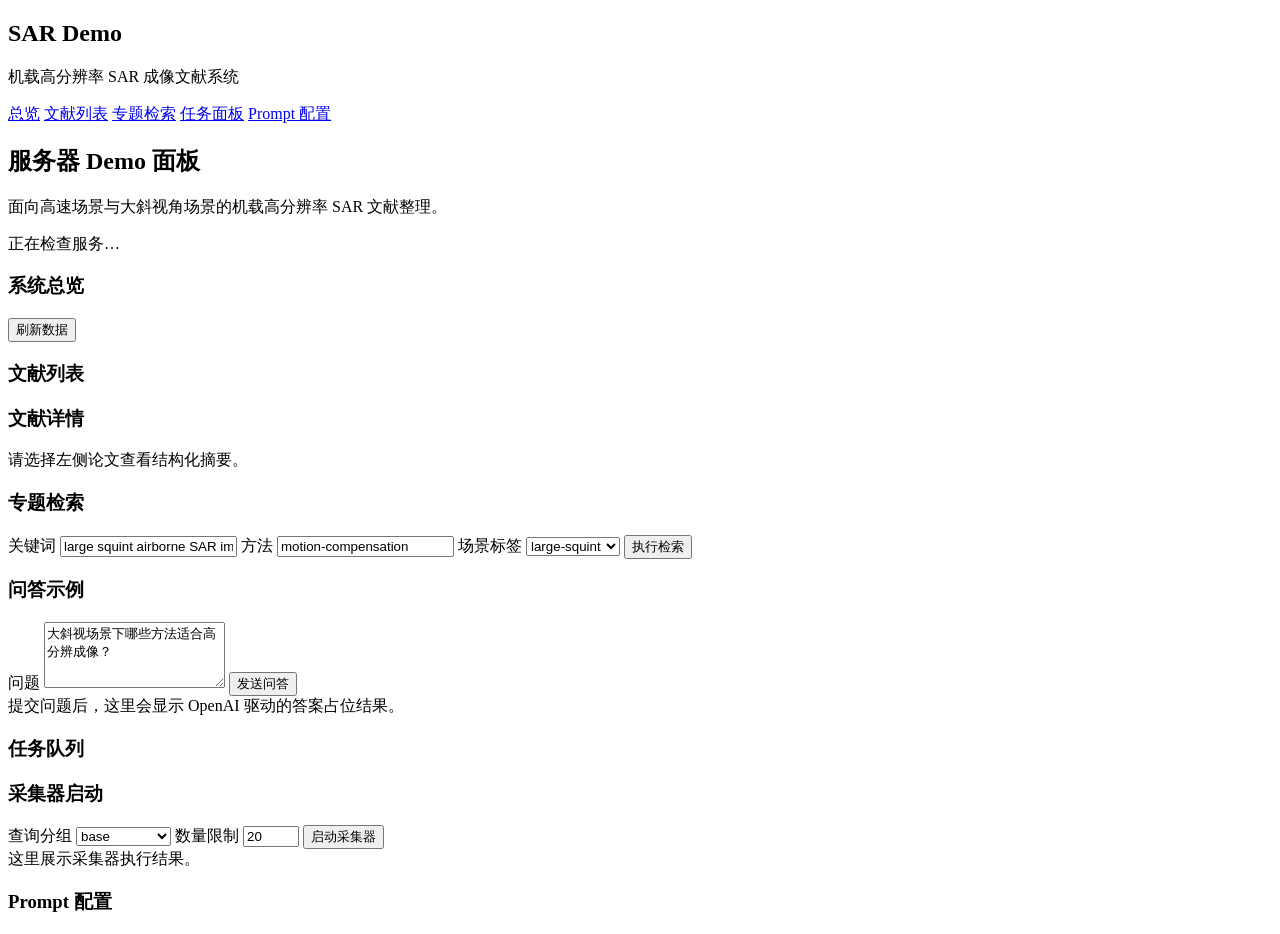
==== frontend/index.html @ 423e749d "Add frontend demo and Docker setup" ====
<!doctype html>
<html lang="zh-CN">
  <head>
    <meta charset="UTF-8" />
    <meta name="viewport" content="width=device-width, initial-scale=1.0" />
    <title>SAR Literature Demo</title>
    <link rel="stylesheet" href="/styles.css" />
  </head>
  <body>
    <div class="layout">
      <aside class="sidebar">
        <div class="brand">
          <h1>SAR Demo</h1>
          <p>机载高分辨率 SAR 成像文献系统</p>
        </div>
        <nav>
          <a href="#dashboard">总览</a>
          <a href="#papers">文献列表</a>
          <a href="#search">专题检索</a>
          <a href="#tasks">任务面板</a>
          <a href="#prompts">Prompt 配置</a>
        </nav>
      </aside>

      <main class="content">
        <header class="page-header">
          <div>
            <h2>服务器 Demo 面板</h2>
            <p>面向高速场景与大斜视角场景的机载高分辨率 SAR 文献整理。</p>
          </div>
          <div class="status-pill" id="health-status">正在检查服务…</div>
        </header>

        <section id="dashboard" class="panel">
          <div class="panel-header">
            <h3>系统总览</h3>
            <button id="refresh-button">刷新数据</button>
          </div>
          <div class="cards" id="stats-cards"></div>
        </section>

        <section id="papers" class="panel split">
          <div>
            <div class="panel-header">
              <h3>文献列表</h3>
            </div>
            <div id="paper-list" class="list"></div>
          </div>
          <div>
            <div class="panel-header">
              <h3>文献详情</h3>
            </div>
            <div id="paper-detail" class="detail empty-state">请选择左侧论文查看结构化摘要。</div>
          </div>
        </section>

        <section id="search" class="panel split-search">
          <div>
            <div class="panel-header">
              <h3>专题检索</h3>
            </div>
            <form id="search-form" class="search-form">
              <label>
                关键词
                <input name="query" type="text" value="large squint airborne SAR imaging" />
              </label>
              <label>
                方法
                <input name="method" type="text" value="motion-compensation" />
              </label>
              <label>
                场景标签
                <select name="tag">
                  <option value="large-squint">large-squint</option>
                  <option value="high-speed">high-speed</option>
                  <option value="airborne-sar">airborne-sar</option>
                </select>
              </label>
              <button type="submit">执行检索</button>
            </form>
            <div id="search-results" class="list compact"></div>
          </div>
          <div>
            <div class="panel-header">
              <h3>问答示例</h3>
            </div>
            <form id="qa-form" class="search-form">
              <label>
                问题
                <textarea name="question" rows="4">大斜视场景下哪些方法适合高分辨成像？</textarea>
              </label>
              <button type="submit">发送问答</button>
            </form>
            <div id="qa-answer" class="detail empty-state">提交问题后，这里会显示 OpenAI 驱动的答案占位结果。</div>
          </div>
        </section>

        <section id="tasks" class="panel split">
          <div>
            <div class="panel-header">
              <h3>任务队列</h3>
            </div>
            <div id="task-list" class="list compact"></div>
          </div>
          <div>
            <div class="panel-header">
              <h3>采集器启动</h3>
            </div>
            <form id="collector-form" class="search-form">
              <label>
                查询分组
                <select name="query_group">
                  <option value="base">base</option>
                  <option value="high_speed">high_speed</option>
                  <option value="large_squint">large_squint</option>
                </select>
              </label>
              <label>
                数量限制
                <input name="limit" type="number" min="1" max="200" value="20" />
              </label>
              <button type="submit">启动采集器</button>
            </form>
            <div id="collector-response" class="detail empty-state">这里展示采集器执行结果。</div>
          </div>
        </section>

        <section id="prompts" class="panel">
          <div class="panel-header">
            <h3>Prompt 配置</h3>
          </div>
          <div id="prompt-list" class="list compact"></div>
        </section>
      </main>
    </div>

    <script src="/app.js" type="module"></script>
  </body>
</html>
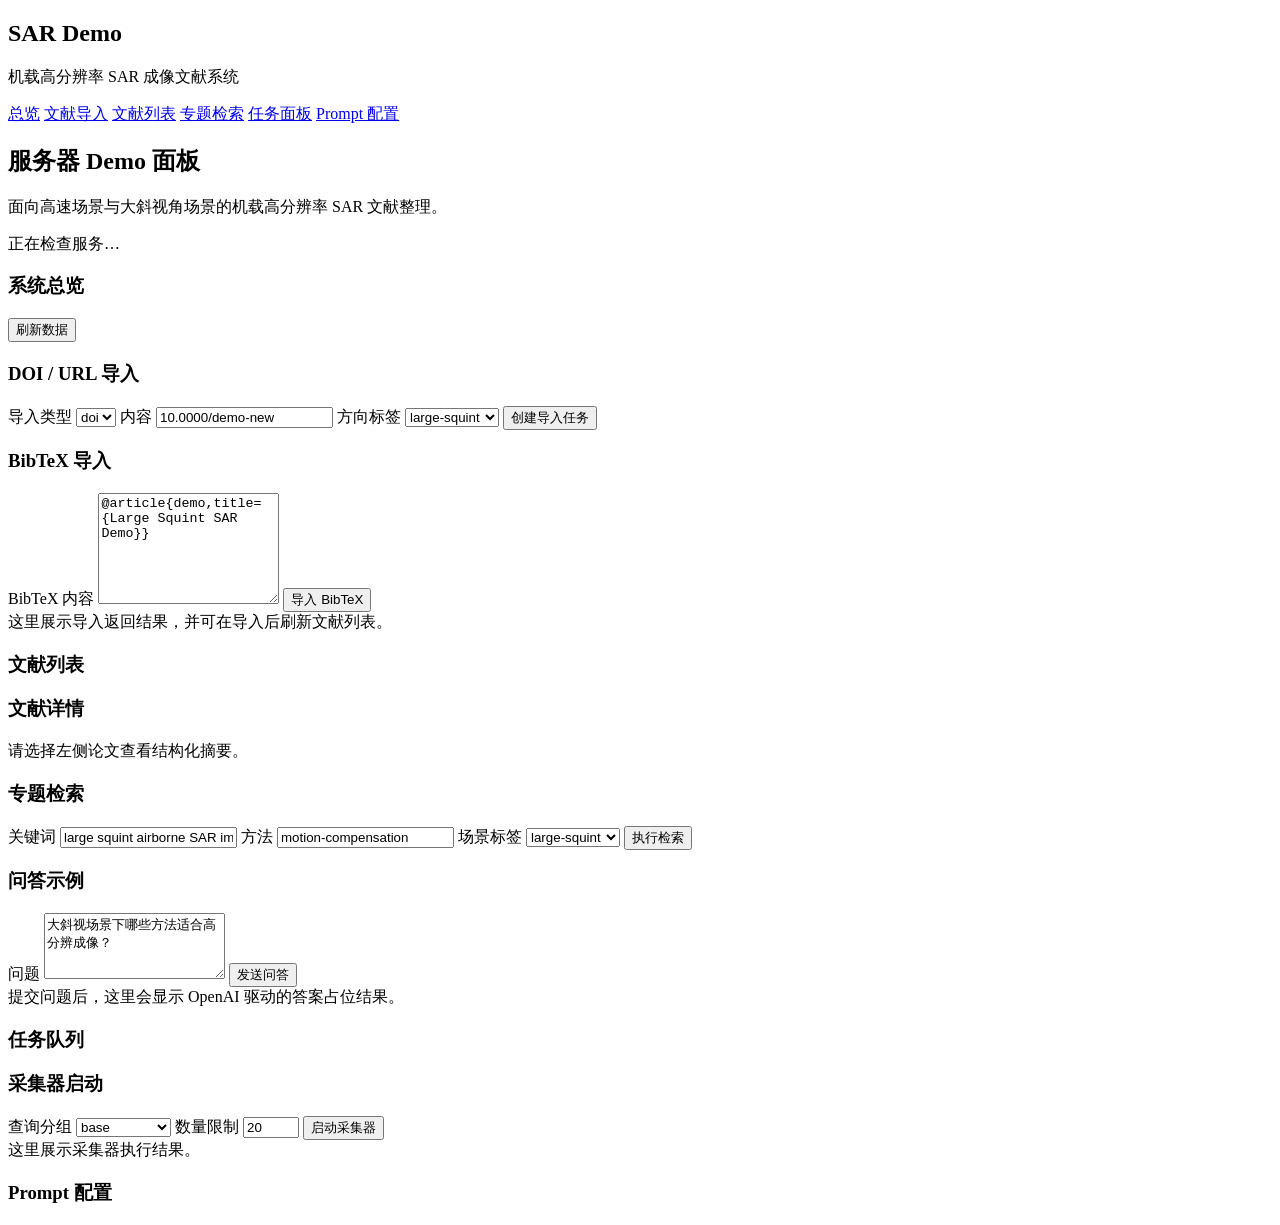
==== commit 37570c51: "Connect SAR demo to PostgreSQL models" ====
--- a/frontend/index.html
+++ b/frontend/index.html
@@ -15,6 +15,7 @@
         </div>
         <nav>
           <a href="#dashboard">总览</a>
+          <a href="#imports">文献导入</a>
           <a href="#papers">文献列表</a>
           <a href="#search">专题检索</a>
           <a href="#tasks">任务面板</a>
@@ -37,6 +38,49 @@
             <button id="refresh-button">刷新数据</button>
           </div>
           <div class="cards" id="stats-cards"></div>
+        </section>
+
+        <section id="imports" class="panel split-search">
+          <div>
+            <div class="panel-header">
+              <h3>DOI / URL 导入</h3>
+            </div>
+            <form id="import-form" class="search-form">
+              <label>
+                导入类型
+                <select name="import_type">
+                  <option value="doi">doi</option>
+                  <option value="url">url</option>
+                </select>
+              </label>
+              <label>
+                内容
+                <input name="value" type="text" value="10.0000/demo-new" />
+              </label>
+              <label>
+                方向标签
+                <select name="direction_hint">
+                  <option value="large-squint">large-squint</option>
+                  <option value="high-speed">high-speed</option>
+                  <option value="airborne-sar">airborne-sar</option>
+                </select>
+              </label>
+              <button type="submit">创建导入任务</button>
+            </form>
+          </div>
+          <div>
+            <div class="panel-header">
+              <h3>BibTeX 导入</h3>
+            </div>
+            <form id="bibtex-form" class="search-form">
+              <label>
+                BibTeX 内容
+                <textarea name="bibtex" rows="7">@article{demo,title={Large Squint SAR Demo}}</textarea>
+              </label>
+              <button type="submit">导入 BibTeX</button>
+            </form>
+            <div id="import-response" class="detail empty-state">这里展示导入返回结果，并可在导入后刷新文献列表。</div>
+          </div>
         </section>
 
         <section id="papers" class="panel split">
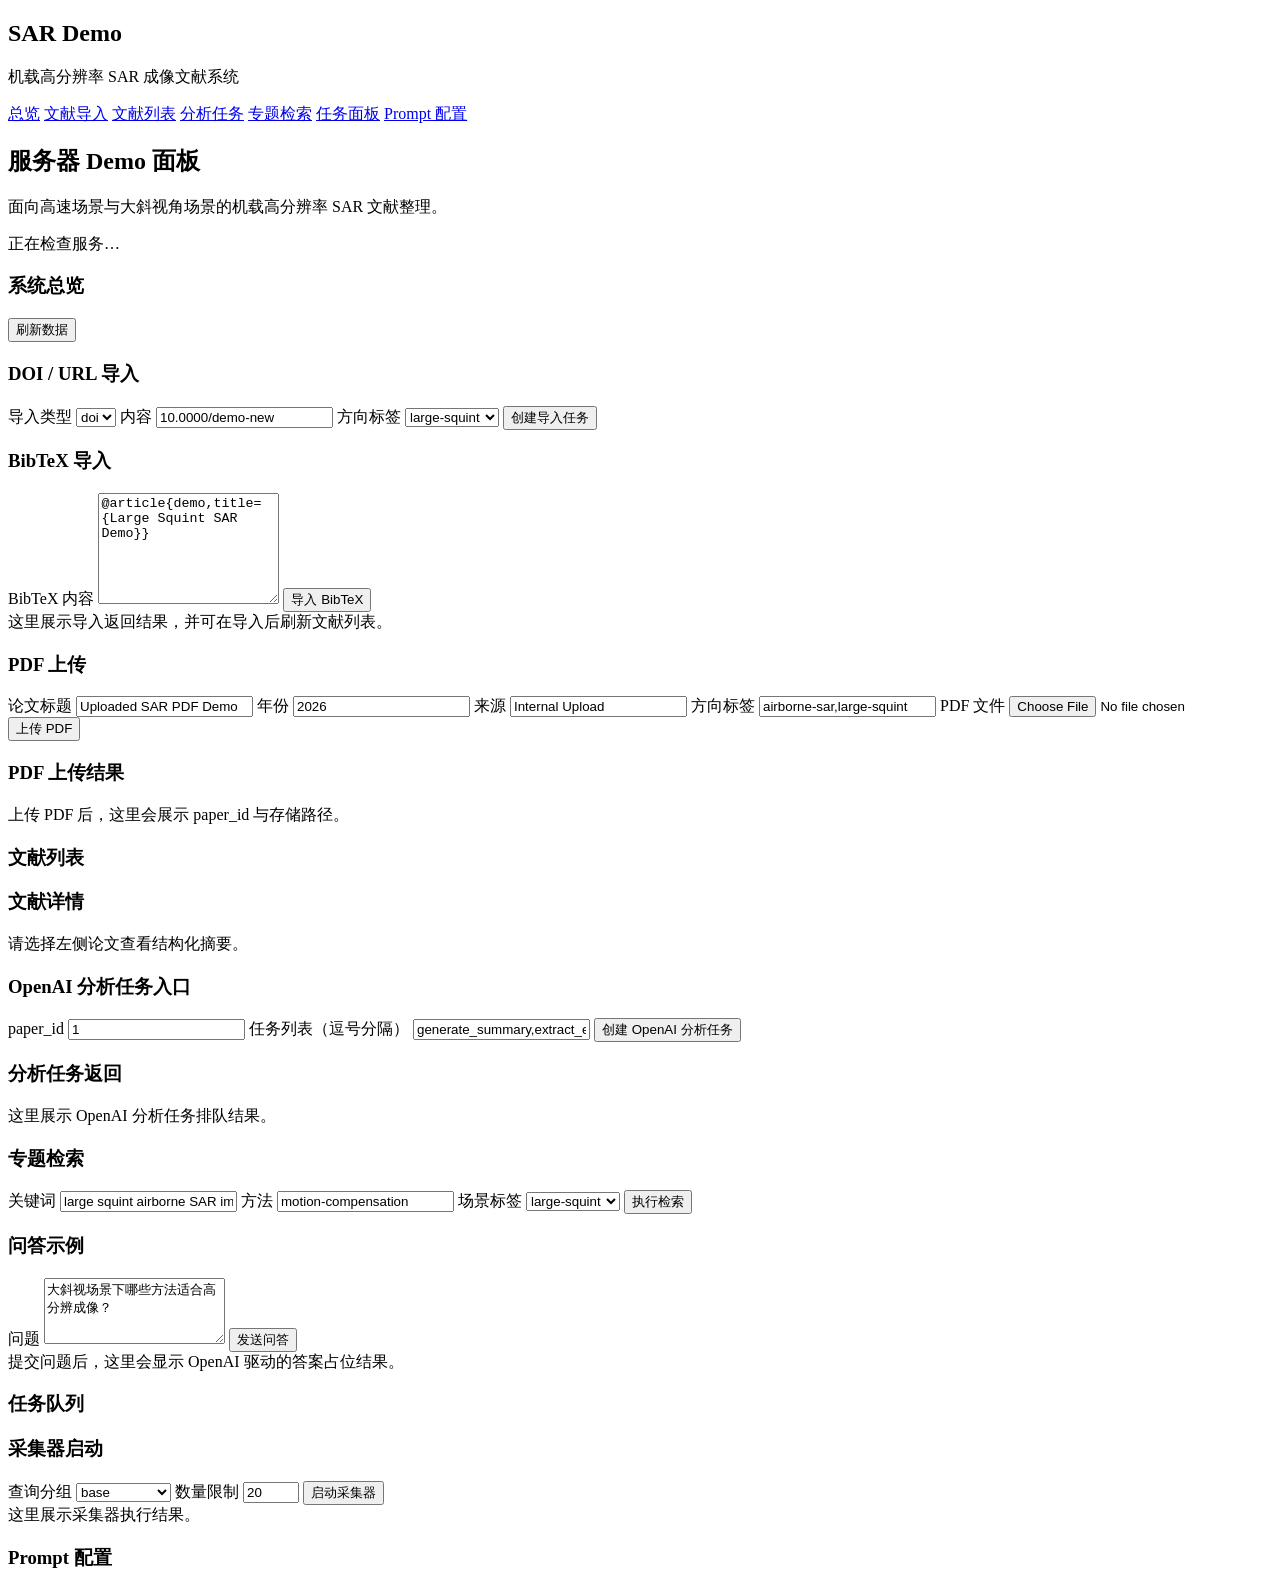
==== commit e0646b32: "Add PDF upload and OpenAI queue entry" ====
--- a/frontend/index.html
+++ b/frontend/index.html
@@ -17,6 +17,7 @@
           <a href="#dashboard">总览</a>
           <a href="#imports">文献导入</a>
           <a href="#papers">文献列表</a>
+          <a href="#analysis">分析任务</a>
           <a href="#search">专题检索</a>
           <a href="#tasks">任务面板</a>
           <a href="#prompts">Prompt 配置</a>
@@ -83,6 +84,43 @@
           </div>
         </section>
 
+        <section id="pdf-upload" class="panel split-search">
+          <div>
+            <div class="panel-header">
+              <h3>PDF 上传</h3>
+            </div>
+            <form id="pdf-form" class="search-form">
+              <label>
+                论文标题
+                <input name="title" type="text" value="Uploaded SAR PDF Demo" />
+              </label>
+              <label>
+                年份
+                <input name="year" type="number" value="2026" />
+              </label>
+              <label>
+                来源
+                <input name="venue" type="text" value="Internal Upload" />
+              </label>
+              <label>
+                方向标签
+                <input name="direction_hint" type="text" value="airborne-sar,large-squint" />
+              </label>
+              <label>
+                PDF 文件
+                <input name="file" type="file" accept="application/pdf" />
+              </label>
+              <button type="submit">上传 PDF</button>
+            </form>
+          </div>
+          <div>
+            <div class="panel-header">
+              <h3>PDF 上传结果</h3>
+            </div>
+            <div id="pdf-response" class="detail empty-state">上传 PDF 后，这里会展示 paper_id 与存储路径。</div>
+          </div>
+        </section>
+
         <section id="papers" class="panel split">
           <div>
             <div class="panel-header">
@@ -95,6 +133,31 @@
               <h3>文献详情</h3>
             </div>
             <div id="paper-detail" class="detail empty-state">请选择左侧论文查看结构化摘要。</div>
+          </div>
+        </section>
+
+        <section id="analysis" class="panel split-search">
+          <div>
+            <div class="panel-header">
+              <h3>OpenAI 分析任务入口</h3>
+            </div>
+            <form id="analysis-form" class="search-form">
+              <label>
+                paper_id
+                <input id="analysis-paper-id" name="paper_id" type="number" value="1" />
+              </label>
+              <label>
+                任务列表（逗号分隔）
+                <input name="task_types" type="text" value="generate_summary,extract_entities,recommend_tags" />
+              </label>
+              <button type="submit">创建 OpenAI 分析任务</button>
+            </form>
+          </div>
+          <div>
+            <div class="panel-header">
+              <h3>分析任务返回</h3>
+            </div>
+            <div id="analysis-response" class="detail empty-state">这里展示 OpenAI 分析任务排队结果。</div>
           </div>
         </section>
 
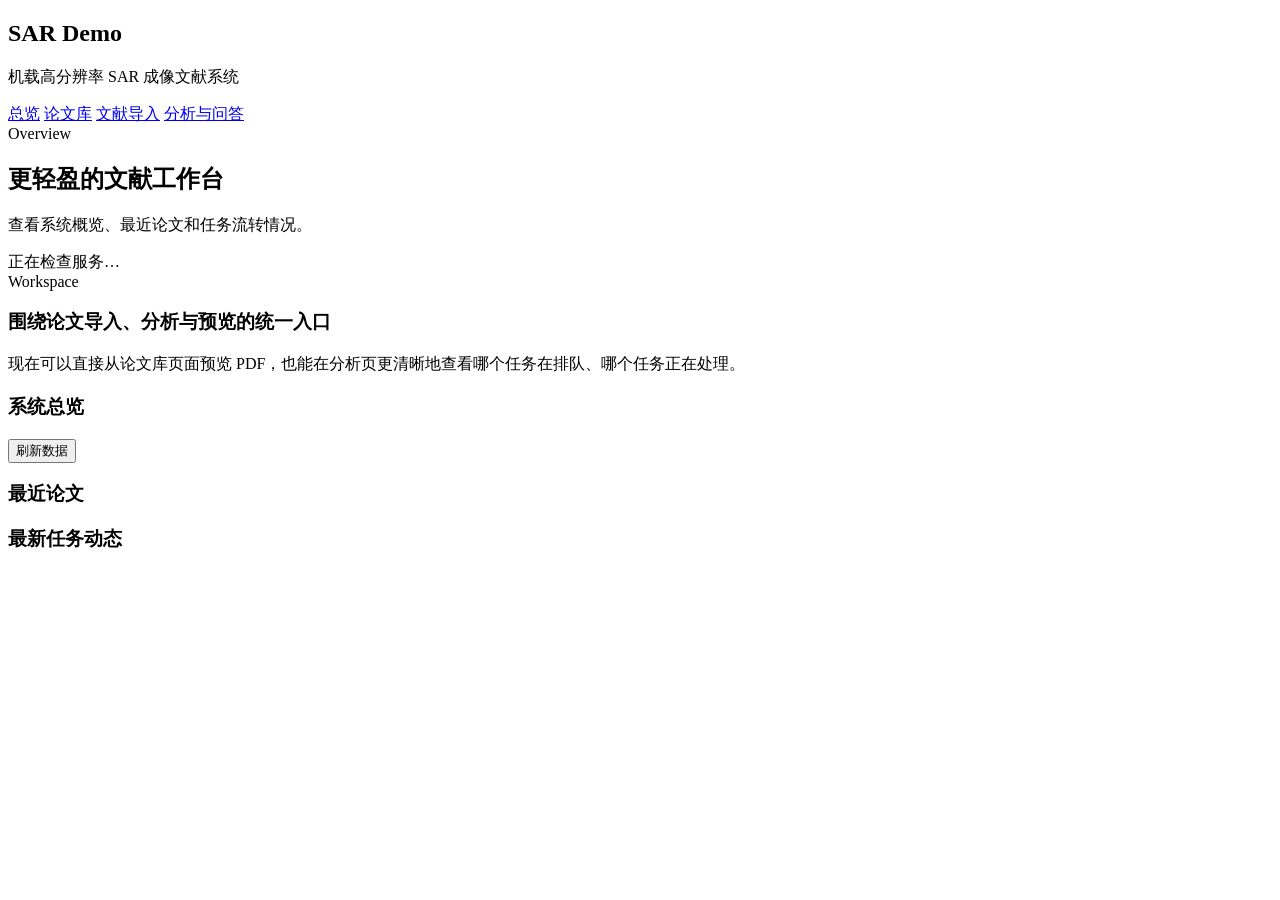
==== commit b85daa44: "Refresh UI and add PDF preview" ====
--- a/frontend/index.html
+++ b/frontend/index.html
@@ -3,7 +3,7 @@
   <head>
     <meta charset="UTF-8" />
     <meta name="viewport" content="width=device-width, initial-scale=1.0" />
-    <title>SAR Literature Demo</title>
+    <title>SAR Demo · Dashboard</title>
     <link rel="stylesheet" href="/styles.css" />
   </head>
   <body>
@@ -14,233 +14,47 @@
           <p>机载高分辨率 SAR 成像文献系统</p>
         </div>
         <nav>
-          <a href="#dashboard">总览</a>
-          <a href="#imports">文献导入</a>
-          <a href="#papers">文献列表</a>
-          <a href="#analysis">分析任务</a>
-          <a href="#search">专题检索</a>
-          <a href="#tasks">任务面板</a>
-          <a href="#prompts">Prompt 配置</a>
+          <a href="/index.html" data-nav="dashboard">总览</a>
+          <a href="/papers.html" data-nav="papers">论文库</a>
+          <a href="/imports.html" data-nav="imports">文献导入</a>
+          <a href="/analysis.html" data-nav="analysis">分析与问答</a>
         </nav>
       </aside>
-
       <main class="content">
         <header class="page-header">
           <div>
-            <h2>服务器 Demo 面板</h2>
-            <p>面向高速场景与大斜视角场景的机载高分辨率 SAR 文献整理。</p>
+            <div class="eyebrow">Overview</div>
+            <h2>更轻盈的文献工作台</h2>
+            <p>查看系统概览、最近论文和任务流转情况。</p>
           </div>
           <div class="status-pill" id="health-status">正在检查服务…</div>
         </header>
-
-        <section id="dashboard" class="panel">
-          <div class="panel-header">
-            <h3>系统总览</h3>
-            <button id="refresh-button">刷新数据</button>
-          </div>
-          <div class="cards" id="stats-cards"></div>
-        </section>
-
-        <section id="imports" class="panel split-search">
-          <div>
-            <div class="panel-header">
-              <h3>DOI / URL 导入</h3>
-            </div>
-            <form id="import-form" class="search-form">
-              <label>
-                导入类型
-                <select name="import_type">
-                  <option value="doi">doi</option>
-                  <option value="url">url</option>
-                </select>
-              </label>
-              <label>
-                内容
-                <input name="value" type="text" value="10.0000/demo-new" />
-              </label>
-              <label>
-                方向标签
-                <select name="direction_hint">
-                  <option value="large-squint">large-squint</option>
-                  <option value="high-speed">high-speed</option>
-                  <option value="airborne-sar">airborne-sar</option>
-                </select>
-              </label>
-              <button type="submit">创建导入任务</button>
-            </form>
+        <section class="panel split-search dashboard-highlight">
+          <div class="hero-card">
+            <div class="eyebrow">Workspace</div>
+            <h3>围绕论文导入、分析与预览的统一入口</h3>
+            <p class="muted-text">现在可以直接从论文库页面预览 PDF，也能在分析页更清晰地查看哪个任务在排队、哪个任务正在处理。</p>
           </div>
           <div>
             <div class="panel-header">
-              <h3>BibTeX 导入</h3>
+              <h3>系统总览</h3>
+              <button id="refresh-button">刷新数据</button>
             </div>
-            <form id="bibtex-form" class="search-form">
-              <label>
-                BibTeX 内容
-                <textarea name="bibtex" rows="7">@article{demo,title={Large Squint SAR Demo}}</textarea>
-              </label>
-              <button type="submit">导入 BibTeX</button>
-            </form>
-            <div id="import-response" class="detail empty-state">这里展示导入返回结果，并可在导入后刷新文献列表。</div>
+            <div class="cards" id="stats-cards"></div>
           </div>
         </section>
-
-        <section id="pdf-upload" class="panel split-search">
+        <section class="panel split-search">
           <div>
-            <div class="panel-header">
-              <h3>PDF 上传</h3>
-            </div>
-            <form id="pdf-form" class="search-form">
-              <label>
-                论文标题
-                <input name="title" type="text" value="Uploaded SAR PDF Demo" />
-              </label>
-              <label>
-                年份
-                <input name="year" type="number" value="2026" />
-              </label>
-              <label>
-                来源
-                <input name="venue" type="text" value="Internal Upload" />
-              </label>
-              <label>
-                方向标签
-                <input name="direction_hint" type="text" value="airborne-sar,large-squint" />
-              </label>
-              <label>
-                PDF 文件
-                <input name="file" type="file" accept="application/pdf" />
-              </label>
-              <button type="submit">上传 PDF</button>
-            </form>
+            <div class="panel-header"><h3>最近论文</h3></div>
+            <div id="recent-papers" class="list"></div>
           </div>
           <div>
-            <div class="panel-header">
-              <h3>PDF 上传结果</h3>
-            </div>
-            <div id="pdf-response" class="detail empty-state">上传 PDF 后，这里会展示 paper_id 与存储路径。</div>
+            <div class="panel-header"><h3>最新任务动态</h3></div>
+            <div id="queue-highlights" class="list compact"></div>
           </div>
-        </section>
-
-        <section id="papers" class="panel split">
-          <div>
-            <div class="panel-header">
-              <h3>文献列表</h3>
-            </div>
-            <div id="paper-list" class="list"></div>
-          </div>
-          <div>
-            <div class="panel-header">
-              <h3>文献详情</h3>
-            </div>
-            <div id="paper-detail" class="detail empty-state">请选择左侧论文查看结构化摘要。</div>
-          </div>
-        </section>
-
-        <section id="analysis" class="panel split-search">
-          <div>
-            <div class="panel-header">
-              <h3>OpenAI 分析任务入口</h3>
-            </div>
-            <form id="analysis-form" class="search-form">
-              <label>
-                paper_id
-                <input id="analysis-paper-id" name="paper_id" type="number" value="1" />
-              </label>
-              <label>
-                任务列表（逗号分隔）
-                <input name="task_types" type="text" value="generate_summary,extract_entities,recommend_tags" />
-              </label>
-              <button type="submit">创建 OpenAI 分析任务</button>
-            </form>
-          </div>
-          <div>
-            <div class="panel-header">
-              <h3>分析任务返回</h3>
-            </div>
-            <div id="analysis-response" class="detail empty-state">这里展示 OpenAI 分析任务排队结果。</div>
-          </div>
-        </section>
-
-        <section id="search" class="panel split-search">
-          <div>
-            <div class="panel-header">
-              <h3>专题检索</h3>
-            </div>
-            <form id="search-form" class="search-form">
-              <label>
-                关键词
-                <input name="query" type="text" value="large squint airborne SAR imaging" />
-              </label>
-              <label>
-                方法
-                <input name="method" type="text" value="motion-compensation" />
-              </label>
-              <label>
-                场景标签
-                <select name="tag">
-                  <option value="large-squint">large-squint</option>
-                  <option value="high-speed">high-speed</option>
-                  <option value="airborne-sar">airborne-sar</option>
-                </select>
-              </label>
-              <button type="submit">执行检索</button>
-            </form>
-            <div id="search-results" class="list compact"></div>
-          </div>
-          <div>
-            <div class="panel-header">
-              <h3>问答示例</h3>
-            </div>
-            <form id="qa-form" class="search-form">
-              <label>
-                问题
-                <textarea name="question" rows="4">大斜视场景下哪些方法适合高分辨成像？</textarea>
-              </label>
-              <button type="submit">发送问答</button>
-            </form>
-            <div id="qa-answer" class="detail empty-state">提交问题后，这里会显示 OpenAI 驱动的答案占位结果。</div>
-          </div>
-        </section>
-
-        <section id="tasks" class="panel split">
-          <div>
-            <div class="panel-header">
-              <h3>任务队列</h3>
-            </div>
-            <div id="task-list" class="list compact"></div>
-          </div>
-          <div>
-            <div class="panel-header">
-              <h3>采集器启动</h3>
-            </div>
-            <form id="collector-form" class="search-form">
-              <label>
-                查询分组
-                <select name="query_group">
-                  <option value="base">base</option>
-                  <option value="high_speed">high_speed</option>
-                  <option value="large_squint">large_squint</option>
-                </select>
-              </label>
-              <label>
-                数量限制
-                <input name="limit" type="number" min="1" max="200" value="20" />
-              </label>
-              <button type="submit">启动采集器</button>
-            </form>
-            <div id="collector-response" class="detail empty-state">这里展示采集器执行结果。</div>
-          </div>
-        </section>
-
-        <section id="prompts" class="panel">
-          <div class="panel-header">
-            <h3>Prompt 配置</h3>
-          </div>
-          <div id="prompt-list" class="list compact"></div>
         </section>
       </main>
     </div>
-
-    <script src="/app.js" type="module"></script>
+    <script type="module" src="/dashboard.js"></script>
   </body>
 </html>
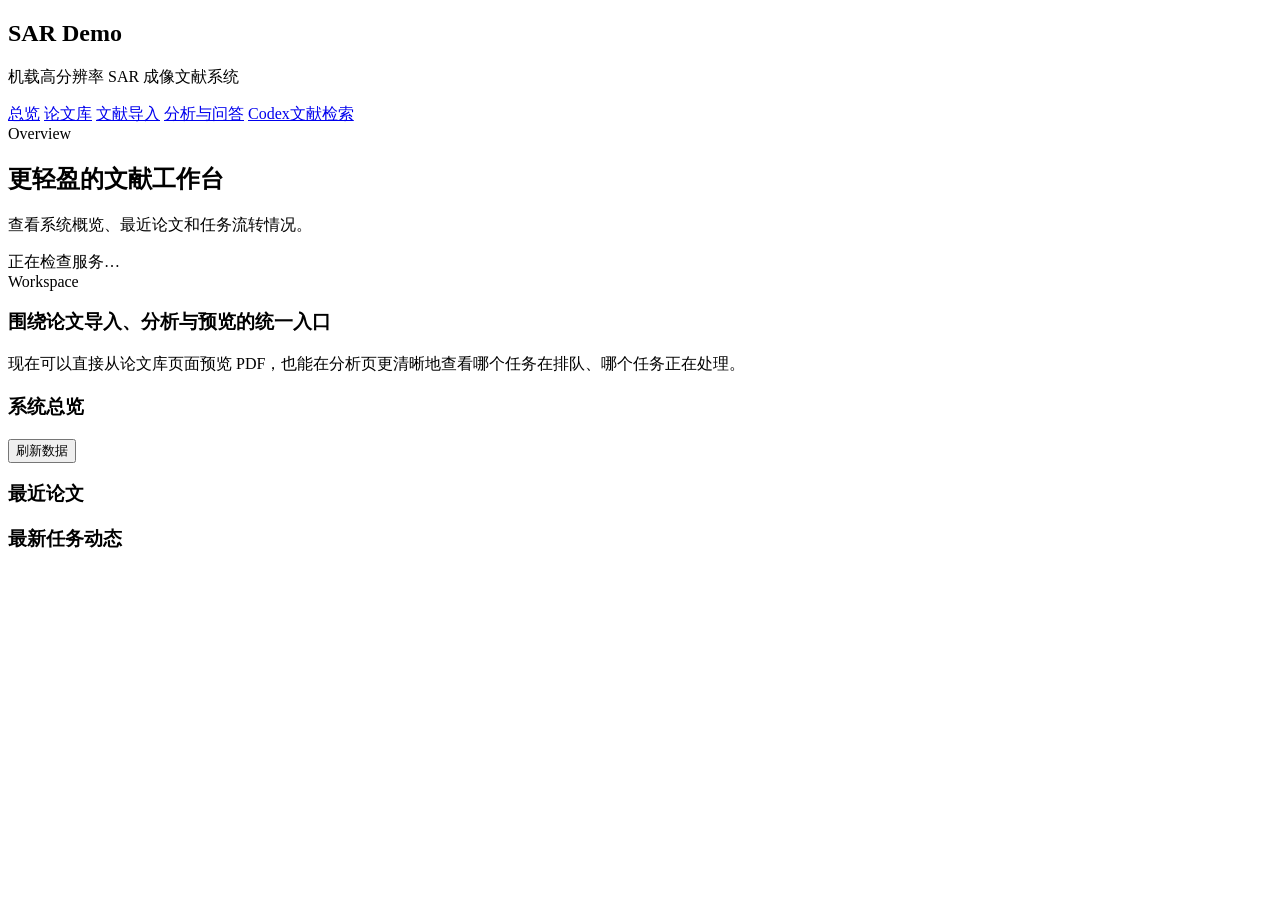
==== commit cffe139f: "Add Codex literature workflow page with two-step prompt/search flow" ====
--- a/frontend/index.html
+++ b/frontend/index.html
@@ -18,6 +18,7 @@
           <a href="/papers.html" data-nav="papers">论文库</a>
           <a href="/imports.html" data-nav="imports">文献导入</a>
           <a href="/analysis.html" data-nav="analysis">分析与问答</a>
+          <a href="/literature.html" data-nav="literature">Codex文献检索</a>
         </nav>
       </aside>
       <main class="content">
